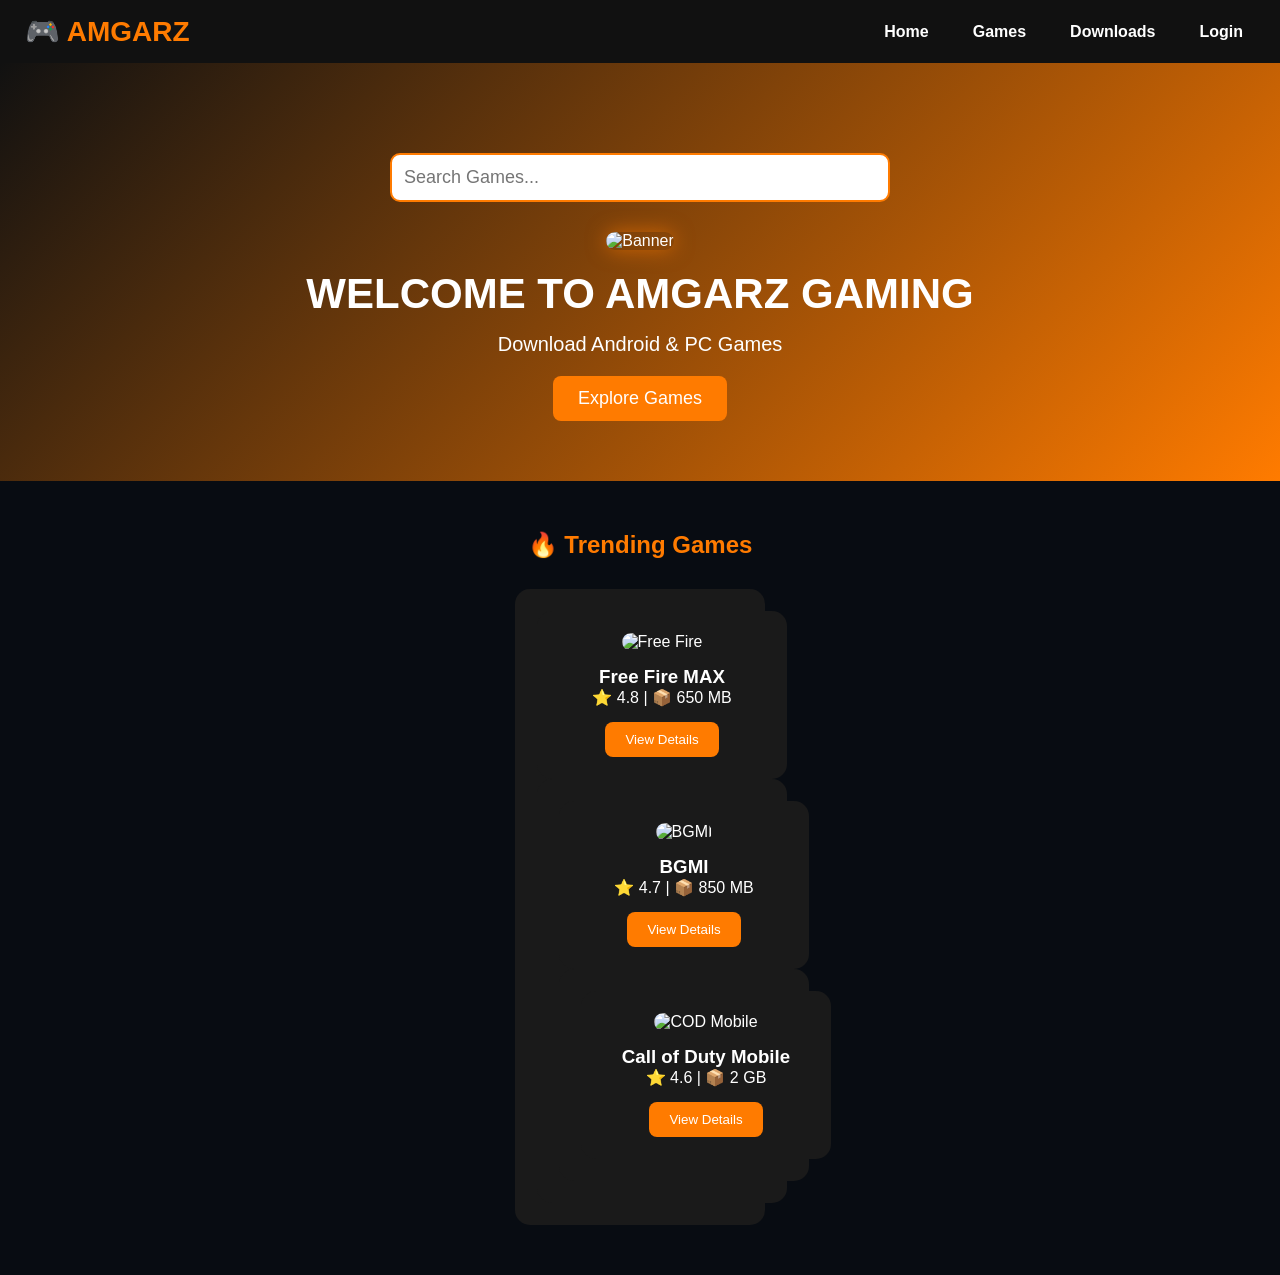
==== Index.html @ 51d0d79e "Add files via upload" ====
<!DOCTYPE html>
<html lang="en">
<head>
<meta charset="UTF-8">
<meta name="viewport" content="width=device-width, initial-scale=1.0">
<title>AMGARZ Gaming</title>

<link rel="stylesheet" href="style.css">
</head>

<body>

<nav class="navbar">

<div class="logo">
🎮 AMGARZ
</div>

<ul>
<li><a href="index.html">Home</a></li>
<li><a href="games.html">Games</a></li>
<li><a href="downloads.html">Downloads</a></li>
<li><a href="login.html">Login</a></li>
</ul>

</nav>

<section class="hero"><div class="search-box">
    <input type="text" id="search" placeholder="Search Games..." onkeyup="searchGame()">
</div>
<img id="banner" src="images/banner1.jpg" alt="Banner">

<h1>WELCOME TO AMGARZ GAMING</h1>

<p>Download Android & PC Games</p>

<button>Explore Games</button>

</section>
<section class="trending">

<h2>🔥 Trending Games</h2>

<div class="game-container">

<div class="game-card">
<div class="game-card">

<img src="images/freefire.jpg" alt="Free Fire">

<h3>Free Fire MAX</h3>

<p>⭐ 4.8 | 📦 650 MB</p>

<button>View Details</button>

</div>

<div class="game-card">
  <div class="game-card">

<img src="images/bgmi.jpg" alt="BGMI">

<h3>BGMI</h3>

<p>⭐ 4.7 | 📦 850 MB</p>

<button>View Details</button>

</div>

<div class="game-card">
<div class="game-card">

<img src="images/codm.jpg" alt="COD Mobile">

<h3>Call of Duty Mobile</h3>

<p>⭐ 4.6 | 📦 2 GB</p>

<button>View Details</button>

</div>

</div>

</section>

<script src="script.js"></script>

</body>
</html>
<link rel="stylesheet" href="style.css">
<script src="script.js"></script>
<!DOCTYPE html>
<html lang="en">
<head>
<meta charset="UTF-8">
<meta name="viewport" content="width=device-width, initial-scale=1.0">

<title>AMGARZ Gaming</title>

<style>
*{
    box-sizing:border-box;
    margin:0;
    padding:0;
}

body{
    font-family:Arial,sans-serif;
    background:#080c12;
    color:white;
}

header{
    background:#111820;
    padding:25px 15px;
    text-align:center;
}

header h1{
    color:#00ff88;
    font-size:32px;
}

header p{
    color:#aaa;
    margin-top:8px;
}

nav{
    background:#151d25;
    padding:15px;
    text-align:center;
}

nav a{
    color:white;
    text-decoration:none;
    margin:0 12px;
    font-weight:bold;
}

nav a:hover{
    color:#00ff88;
}

.hero{
    text-align:center;
    padding:60px 20px;
    background:linear-gradient(135deg,#101820,#
---- style.css ----
*{
    margin:0;
    padding:0;
    box-sizing:border-box;
    font-family:Arial,sans-serif;
}

body{
    background:#0d0d0d;
    color:white;
}

.navbar{
    display:flex;
    justify-content:space-between;
    align-items:center;
    padding:15px 25px;
    background:#111;
}

.logo{
    font-size:28px;
    color:#ff7b00;
    font-weight:bold;
}

.navbar ul{
    display:flex;
    list-style:none;
}

.navbar ul li{
    margin-left:20px;
}

.navbar ul li a{
    color:white;
    text-decoration:none;
    transition:.3s;
}

.navbar ul li a:hover{
    color:#ff7b00;
}

.hero{
    text-align:center;
    padding:100px 20px;
    background:linear-gradient(135deg,#111,#ff7b00);
}

.hero h1{
    font-size:42px;
    margin-bottom:15px;
}

.hero p{
    font-size:20px;
    margin-bottom:20px;
}

.hero button{
    padding:12px 25px;
    background:#ff7b00;
    color:white;
    border:none;
    border-radius:8px;
    cursor:pointer;
    font-size:18px;
}

.hero button:hover{
    background:#ff5500;
}.trending{
    padding:50px 20px;
    text-align:center;
}

.trending h2{
    color:#ff7b00;
    margin-bottom:30px;
}

.game-container{
    display:flex;
    justify-content:center;
    gap:20px;
    flex-wrap:wrap;
}

.game-card{
    width:250px;
    background:#1a1a1a;
    padding:20px;
    border-radius:15px;
    transition:.3s;
    border:2px solid transparent;
}

.game-card:hover{
    transform:translateY(-10px);
    border-color:#ff7b00;
    box-shadow:0 0 20px rgba(255,123,0,.5);
}

.game-card button{
    margin-top:15px;
    padding:10px 20px;
    background:#ff7b00;
    border:none;
    color:white;
    border-radius:8px;
    cursor:pointer;
}.game-card img{
    width:100%;
    height:160px;
    object-fit:cover;
    border-radius:10px;
    margin-bottom:15px;
}#banner{
    width:100%;
    max-width:900px;
    height:350px;
    object-fit:cover;
    border-radius:20px;
    margin-bottom:20px;
    box-shadow:0 0 20px rgba(255,123,0,.6);
}.search-box{
    text-align:center;
    margin:30px;
}

.search-box input{
    width:80%;
    max-width:500px;
    padding:12px;
    font-size:18px;
    border-radius:10px;
    border:2px solid #ff7b00;
    outline:none;
}.login-box{
    width:350px;
    margin:80px auto;
    background:#1a1a1a;
    padding:30px;
    border-radius:15px;
    text-align:center;
}

.login-box input{
    width:100%;
    padding:12px;
    margin:10px 0;
    border-radius:8px;
    border:none;
}

.login-box button{
    width:100%;
    padding:12px;
    background:#ff7b00;
    color:white;
    border:none;
    border-radius:8px;
    cursor:pointer;
}

#message{
    margin-top:15px;
}.profile-box{
    width:350px;
    margin:80px auto;
    background:#1a1a1a;
    padding:30px;
    border-radius:15px;
    text-align:center;
}

.profile-pic{
    width:120px;
    height:120px;
    border-radius:50%;
    border:4px solid #ff7b00;
    object-fit:cover;
}.auth-box {
    width: 90%;
    max-width: 400px;
    margin: 80px auto;
    padding: 30px;
    text-align: center;
    border-radius: 15px;
    background: #161b22;
    box-shadow: 0 0 20px rgba(0,0,0,0.5);
}

.auth-box h1 {
    color: #00ff88;
}

.auth-box h2 {
    color: white;
}

.auth-box input {
    width: 90%;
    padding: 14px;
    margin: 10px 0;
    border: none;
    border-radius: 8px;
    outline: none;
}

.auth-box button {
    width: 95%;
    padding: 14px;
    margin: 15px 0;
    border: none;
    border-radius: 8px;
    background: #00c853;
    color: white;
    font-size: 16px;
    font-weight: bold;
}

.auth-box a {
    color: #00ff88;
    text-decoration: none;
}

.auth-box p {
    color: white;
}.game-image {
    width: 100%;
    height: 160px;
    object-fit: cover;
    border-radius: 12px;
    margin-bottom: 12px;
}
---- style.css ----
*{
    margin:0;
    padding:0;
    box-sizing:border-box;
    font-family:Arial,sans-serif;
}

body{
    background:#0d0d0d;
    color:white;
}

.navbar{
    display:flex;
    justify-content:space-between;
    align-items:center;
    padding:15px 25px;
    background:#111;
}

.logo{
    font-size:28px;
    color:#ff7b00;
    font-weight:bold;
}

.navbar ul{
    display:flex;
    list-style:none;
}

.navbar ul li{
    margin-left:20px;
}

.navbar ul li a{
    color:white;
    text-decoration:none;
    transition:.3s;
}

.navbar ul li a:hover{
    color:#ff7b00;
}

.hero{
    text-align:center;
    padding:100px 20px;
    background:linear-gradient(135deg,#111,#ff7b00);
}

.hero h1{
    font-size:42px;
    margin-bottom:15px;
}

.hero p{
    font-size:20px;
    margin-bottom:20px;
}

.hero button{
    padding:12px 25px;
    background:#ff7b00;
    color:white;
    border:none;
    border-radius:8px;
    cursor:pointer;
    font-size:18px;
}

.hero button:hover{
    background:#ff5500;
}.trending{
    padding:50px 20px;
    text-align:center;
}

.trending h2{
    color:#ff7b00;
    margin-bottom:30px;
}

.game-container{
    display:flex;
    justify-content:center;
    gap:20px;
    flex-wrap:wrap;
}

.game-card{
    width:250px;
    background:#1a1a1a;
    padding:20px;
    border-radius:15px;
    transition:.3s;
    border:2px solid transparent;
}

.game-card:hover{
    transform:translateY(-10px);
    border-color:#ff7b00;
    box-shadow:0 0 20px rgba(255,123,0,.5);
}

.game-card button{
    margin-top:15px;
    padding:10px 20px;
    background:#ff7b00;
    border:none;
    color:white;
    border-radius:8px;
    cursor:pointer;
}.game-card img{
    width:100%;
    height:160px;
    object-fit:cover;
    border-radius:10px;
    margin-bottom:15px;
}#banner{
    width:100%;
    max-width:900px;
    height:350px;
    object-fit:cover;
    border-radius:20px;
    margin-bottom:20px;
    box-shadow:0 0 20px rgba(255,123,0,.6);
}.search-box{
    text-align:center;
    margin:30px;
}

.search-box input{
    width:80%;
    max-width:500px;
    padding:12px;
    font-size:18px;
    border-radius:10px;
    border:2px solid #ff7b00;
    outline:none;
}.login-box{
    width:350px;
    margin:80px auto;
    background:#1a1a1a;
    padding:30px;
    border-radius:15px;
    text-align:center;
}

.login-box input{
    width:100%;
    padding:12px;
    margin:10px 0;
    border-radius:8px;
    border:none;
}

.login-box button{
    width:100%;
    padding:12px;
    background:#ff7b00;
    color:white;
    border:none;
    border-radius:8px;
    cursor:pointer;
}

#message{
    margin-top:15px;
}.profile-box{
    width:350px;
    margin:80px auto;
    background:#1a1a1a;
    padding:30px;
    border-radius:15px;
    text-align:center;
}

.profile-pic{
    width:120px;
    height:120px;
    border-radius:50%;
    border:4px solid #ff7b00;
    object-fit:cover;
}.auth-box {
    width: 90%;
    max-width: 400px;
    margin: 80px auto;
    padding: 30px;
    text-align: center;
    border-radius: 15px;
    background: #161b22;
    box-shadow: 0 0 20px rgba(0,0,0,0.5);
}

.auth-box h1 {
    color: #00ff88;
}

.auth-box h2 {
    color: white;
}

.auth-box input {
    width: 90%;
    padding: 14px;
    margin: 10px 0;
    border: none;
    border-radius: 8px;
    outline: none;
}

.auth-box button {
    width: 95%;
    padding: 14px;
    margin: 15px 0;
    border: none;
    border-radius: 8px;
    background: #00c853;
    color: white;
    font-size: 16px;
    font-weight: bold;
}

.auth-box a {
    color: #00ff88;
    text-decoration: none;
}

.auth-box p {
    color: white;
}.game-image {
    width: 100%;
    height: 160px;
    object-fit: cover;
    border-radius: 12px;
    margin-bottom: 12px;
}
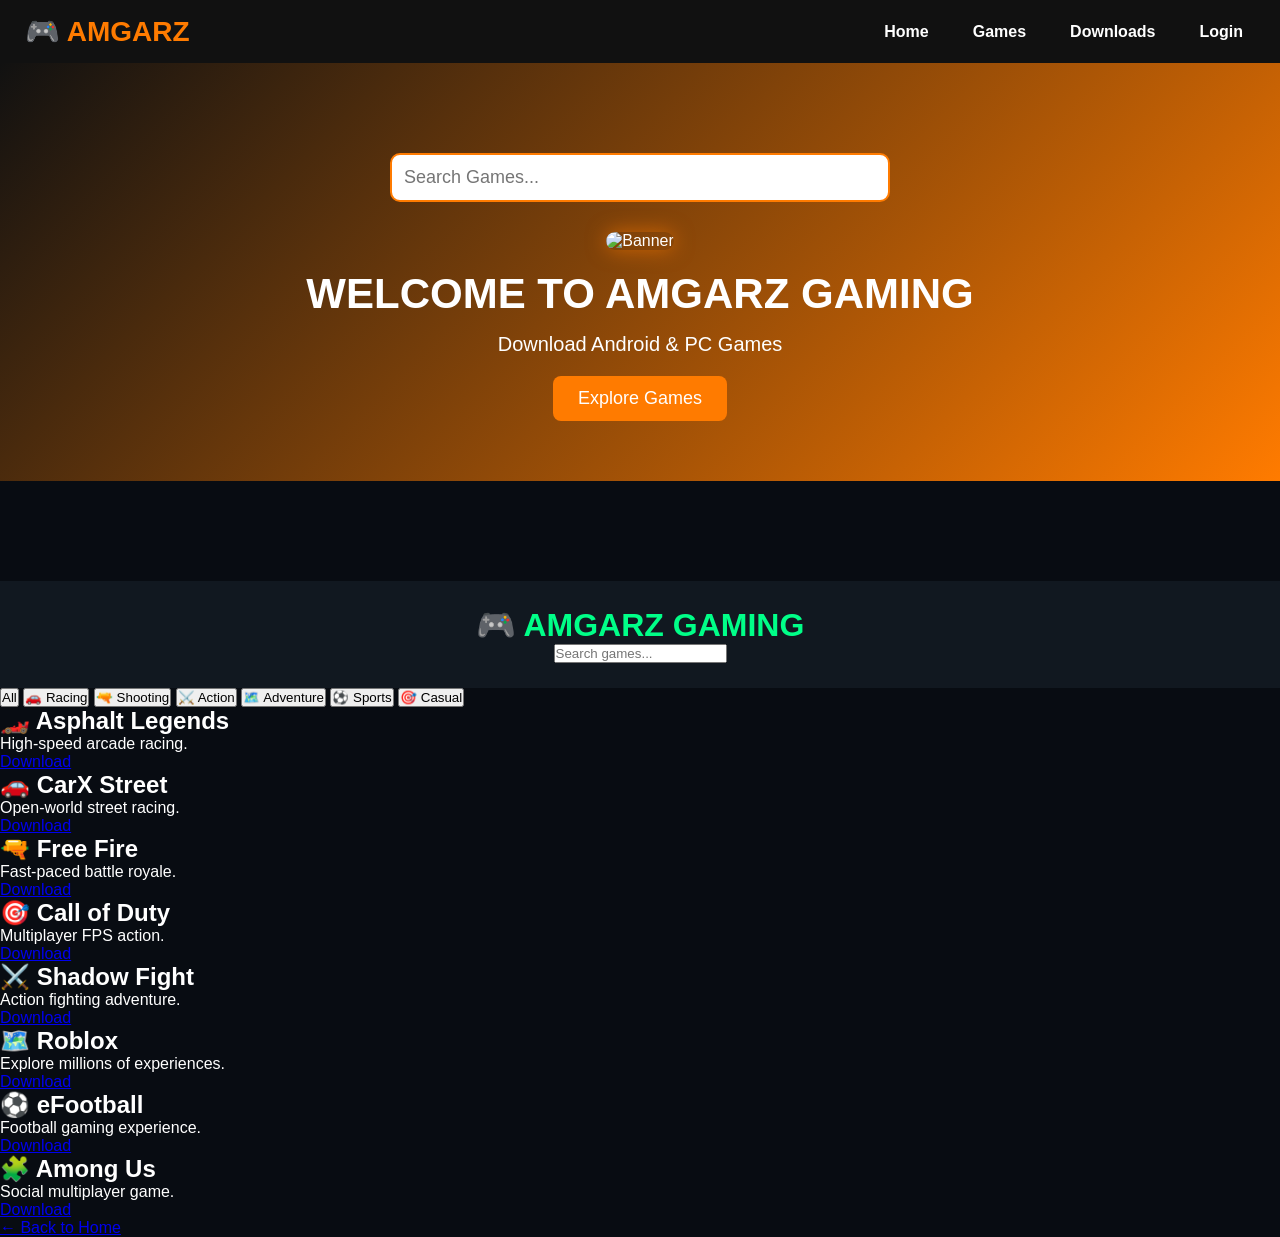
==== commit 2b762542: "Add files via upload" ====
--- a/Index.html
+++ b/Index.html
@@ -39,50 +39,6 @@
 </section>
 <section class="trending">
 
-<h2>🔥 Trending Games</h2>
-
-<div class="game-container">
-
-<div class="game-card">
-<div class="game-card">
-
-<img src="images/freefire.jpg" alt="Free Fire">
-
-<h3>Free Fire MAX</h3>
-
-<p>⭐ 4.8 | 📦 650 MB</p>
-
-<button>View Details</button>
-
-</div>
-
-<div class="game-card">
-  <div class="game-card">
-
-<img src="images/bgmi.jpg" alt="BGMI">
-
-<h3>BGMI</h3>
-
-<p>⭐ 4.7 | 📦 850 MB</p>
-
-<button>View Details</button>
-
-</div>
-
-<div class="game-card">
-<div class="game-card">
-
-<img src="images/codm.jpg" alt="COD Mobile">
-
-<h3>Call of Duty Mobile</h3>
-
-<p>⭐ 4.6 | 📦 2 GB</p>
-
-<button>View Details</button>
-
-</div>
-
-</div>
 
 </section>
 
@@ -149,4 +105,268 @@
 .hero{
     text-align:center;
     padding:60px 20px;
-    background:linear-gradient(135deg,#101820,#+    background:linear-gradient(135deg,#101820,#
+    <img src="images/subway-surfers.jpg"
+     alt="Subway Surfers"
+     class="game-image">
+     <!DOCTYPE html>
+<html lang="en">
+<head>
+    <meta charset="UTF-8">
+    <meta name="viewport" content="width=device-width, initial-scale=1.0">
+
+    <title>AMGARZ Gaming - Games</title>
+
+    <style>
+        * {
+            box-sizing: border-box;
+            margin: 0;
+            padding: 0;
+        }
+
+        body {
+            font-family: Arial, sans-serif;
+            background: #0b0f14;
+            color: white;
+        }
+
+        header {
+            padding: 20px;
+            text-align: center;
+            background: #111820;
+        }
+
+        header h1 {
+            color: #00ff88;
+            margin-bottom: 15px;
+        }
+
+        .search {
+            width: 90%;
+            max-width: 500px;
+            padding: 14px;
+            border: none;
+            border-radius: 8px;
+            outline: none;
+            font-size: 16px;
+        }
+
+        .categories {
+            display: flex;
+            gap: 10px;
+            overflow-x: auto;
+            padding: 20px;
+            justify-content: center;
+        }
+
+        .categories button {
+            padding: 10px 18px;
+            border: none;
+            border-radius: 20px;
+            cursor: pointer;
+            background: #1c2630;
+            color: white;
+        }
+
+        .categories button:hover {
+            background: #00c853;
+        }
+
+        .games-container {
+            width: 95%;
+            max-width: 1200px;
+            margin: auto;
+            display: grid;
+            grid-template-columns: repeat(auto-fit, minmax(230px, 1fr));
+            gap: 20px;
+            padding: 20px 0 40px;
+        }
+
+        .game {
+            background: #151d25;
+            border-radius: 15px;
+            padding: 18px;
+            text-align: center;
+            box-shadow: 0 5px 20px rgba(0,0,0,0.35);
+        }
+
+        .game h2 {
+            margin: 10px 0;
+        }
+
+        .game p {
+            color: #b8c0c8;
+            margin-bottom: 15px;
+        }
+
+        .download {
+            display: inline-block;
+            padding: 11px 20px;
+            border-radius: 8px;
+            background: #00c853;
+            color: white;
+            text-decoration: none;
+            font-weight: bold;
+        }
+
+        .download:hover {
+            background: #00a844;
+        }
+
+        .back {
+            display: block;
+            width: fit-content;
+            margin: 0 auto 30px;
+            color: #00ff88;
+            text-decoration: none;
+        }
+    </style>
+</head>
+
+<body>
+
+<header>
+    <h1>🎮 AMGARZ GAMING</h1>
+
+    <input
+        type="text"
+        id="search"
+        class="search"
+        placeholder="Search games..."
+        onkeyup="searchGames()"
+    >
+</header>
+
+<div class="categories">
+    <button onclick="filterGames('all')">All</button>
+    <button onclick="filterGames('racing')">🚗 Racing</button>
+    <button onclick="filterGames('shooting')">🔫 Shooting</button>
+    <button onclick="filterGames('action')">⚔️ Action</button>
+    <button onclick="filterGames('adventure')">🗺️ Adventure</button>
+    <button onclick="filterGames('sports')">⚽ Sports</button>
+    <button onclick="filterGames('casual')">🎯 Casual</button>
+</div>
+
+<div class="games-container">
+
+    <!-- RACING -->
+    <div class="game" data-category="racing">
+        <h2>🏎️ Asphalt Legends</h2>
+        <p>High-speed arcade racing.</p>
+        <a class="download"
+           href="https://play.google.com/store/search?q=Asphalt%20Legends&c=apps"
+           target="_blank">
+           Download
+        </a>
+    </div>
+
+    <div class="game" data-category="racing">
+        <h2>🚗 CarX Street</h2>
+        <p>Open-world street racing.</p>
+        <a class="download"
+           href="https://play.google.com/store/search?q=CarX%20Street&c=apps"
+           target="_blank">
+           Download
+        </a>
+    </div>
+
+    <!-- SHOOTING -->
+    <div class="game" data-category="shooting">
+        <h2>🔫 Free Fire</h2>
+        <p>Fast-paced battle royale.</p>
+        <a class="download"
+           href="https://play.google.com/store/search?q=Free%20Fire&c=apps"
+           target="_blank">
+           Download
+        </a>
+    </div>
+
+    <div class="game" data-category="shooting">
+        <h2>🎯 Call of Duty</h2>
+        <p>Multiplayer FPS action.</p>
+        <a class="download"
+           href="https://play.google.com/store/search?q=Call%20of%20Duty%20Mobile&c=apps"
+           target="_blank">
+           Download
+        </a>
+    </div>
+
+    <!-- ACTION -->
+    <div class="game" data-category="action">
+        <h2>⚔️ Shadow Fight</h2>
+        <p>Action fighting adventure.</p>
+        <a class="download"
+           href="https://play.google.com/store/search?q=Shadow%20Fight&c=apps"
+           target="_blank">
+           Download
+        </a>
+    </div>
+
+    <!-- ADVENTURE -->
+    <div class="game" data-category="adventure">
+        <h2>🗺️ Roblox</h2>
+        <p>Explore millions of experiences.</p>
+        <a class="download"
+           href="https://play.google.com/store/search?q=Roblox&c=apps"
+           target="_blank">
+           Download
+        </a>
+    </div>
+
+    <!-- SPORTS -->
+    <div class="game" data-category="sports">
+        <h2>⚽ eFootball</h2>
+        <p>Football gaming experience.</p>
+        <a class="download"
+           href="https://play.google.com/store/search?q=eFootball&c=apps"
+           target="_blank">
+           Download
+        </a>
+    </div>
+
+    <!-- CASUAL -->
+    <div class="game" data-category="casual">
+        <h2>🧩 Among Us</h2>
+        <p>Social multiplayer game.</p>
+        <a class="download"
+           href="https://play.google.com/store/search?q=Among%20Us&c=apps"
+           target="_blank">
+           Download
+        </a>
+    </div>
+
+</div>
+
+<a class="back" href="index.html">← Back to Home</a>
+
+<script>
+function searchGames() {
+    let input = document.getElementById("search").value.toLowerCase();
+    let games = document.querySelectorAll(".game");
+
+    games.forEach(function(game) {
+        let name = game.innerText.toLowerCase();
+
+        if (name.includes(input)) {
+            game.style.display = "block";
+        } else {
+            game.style.display = "none";
+        }
+    });
+}
+
+function filterGames(category) {
+    let games = document.querySelectorAll(".game");
+
+    games.forEach(function(game) {
+        if (category === "all" || game.dataset.category === category) {
+            game.style.display = "block";
+        } else {
+            game.style.display = "none";
+        }
+    });
+}
+</script>
+
+</body>
+</html>
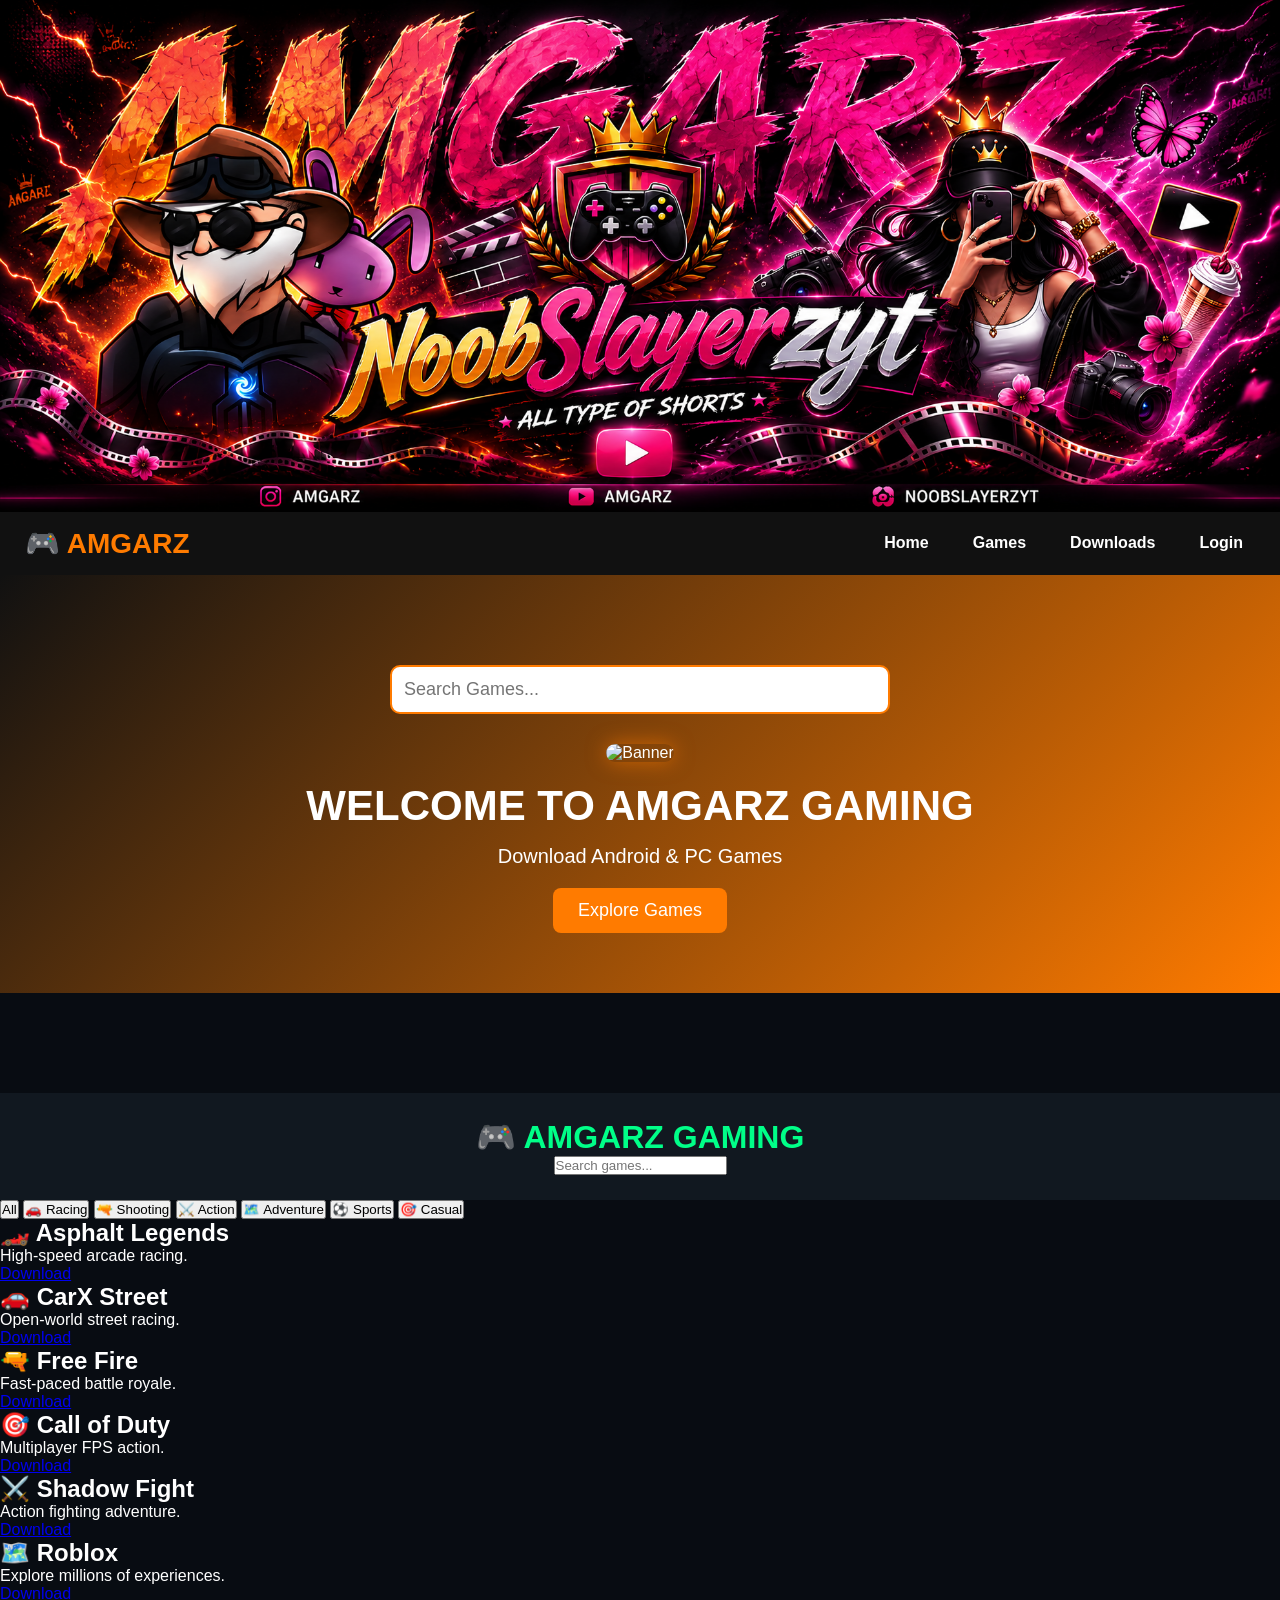
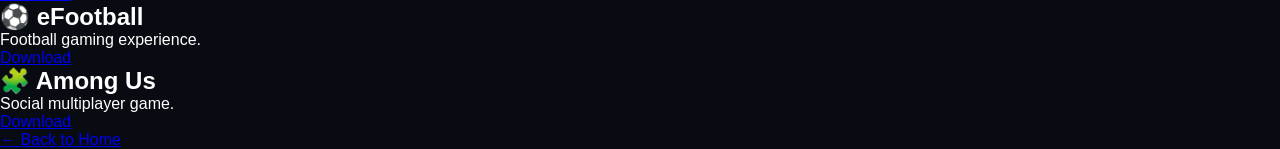
==== commit c213de42: "Update Index.html" ====
--- a/Index.html
+++ b/Index.html
@@ -9,6 +9,14 @@
 </head>
 
 <body>
+    <!-- AMGARZ Gaming Banner -->
+<div style="width:100%; margin:0 auto; overflow:hidden;">
+    <img 
+        src="file_00000000022881fa968d739c7ea9584e.png"
+        alt="AMGARZ Gaming Banner"
+        style="width:100%; height:auto; display:block;"
+    >
+</div>
 
 <nav class="navbar">
 
@@ -369,4 +377,4 @@
 </script>
 
 </body>
-</html>+</html>
